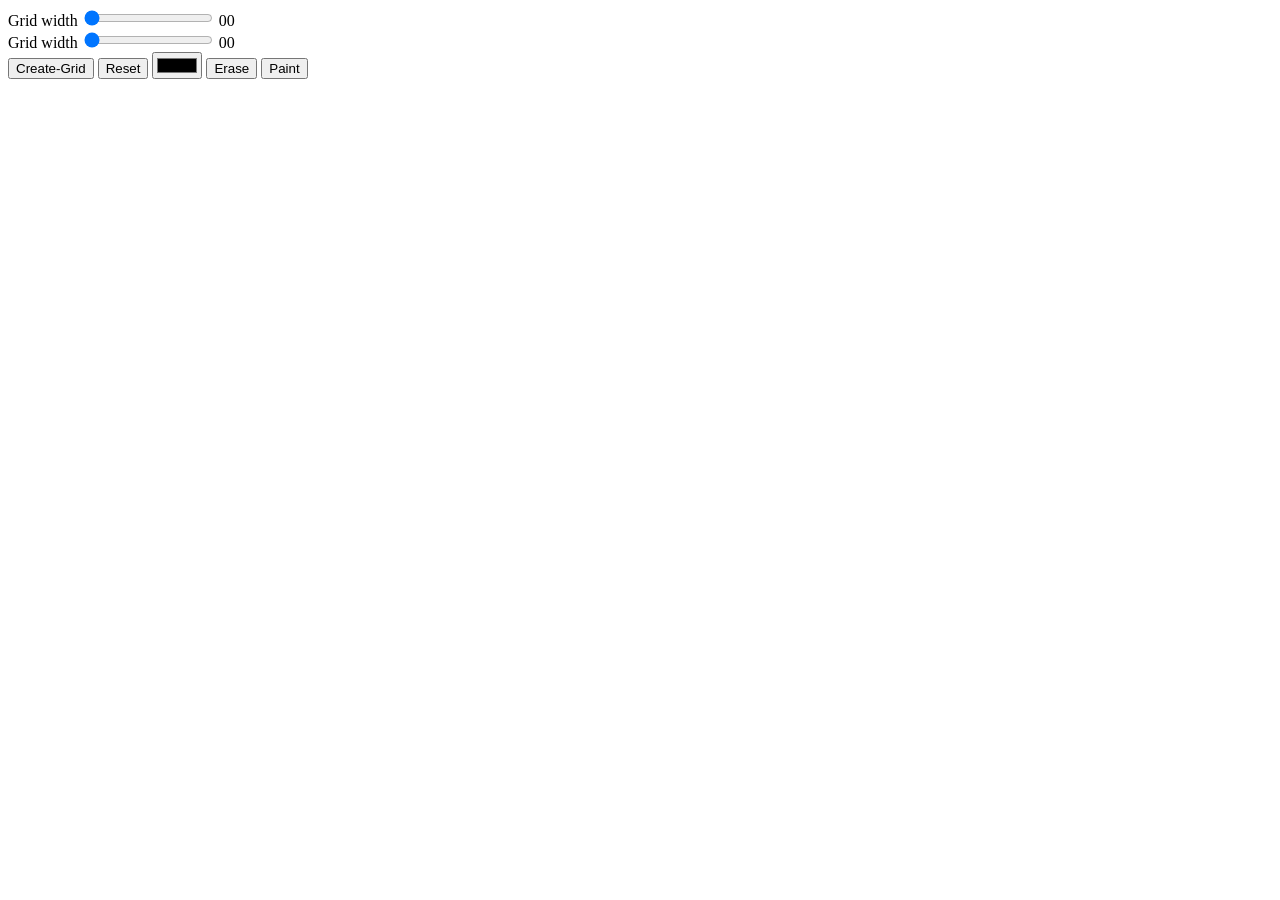
==== Project3/index.html @ d6092094 "Added Html file in the Big-Project" ====
<!DOCTYPE html>
<html lang="en">
<head>
    <meta charset="UTF-8">
    <meta name="viewport" content="width=device-width, initial-scale=1.0">
    <title>Pixelated Generator</title>
    <link rel="stylesheet" href="style.css">
</head>
<body>
    <div class="wrapper">
        <div class="options">
            <div class="opt-wrapper">
                <div class="slider">
                    <label for="width-range">Grid width</label>
                    <input type="range" id="width-range" min="1" max="1">
                    <span class="width">00</span>
                </div>
                <div class="slider">
                    <label for="height-range">Grid width</label>
                    <input type="range" id="height-range" min="1" max="1">
                    <span class="height">00</span>
                </div>
            </div>
            
            <div class="opt-wrapper">
                <button id="Submit-Grid-btn">Create-Grid</button>
                <button id="Reset-btn">Reset</button>
                <input type="color" id="color-input">
                <button id="Erase-btn">Erase</button>
                <button id="Paint-btn">Paint</button>
            </div>
        </div>
        
    </div>
    <script src="index.js"></script>
</body>
</html>
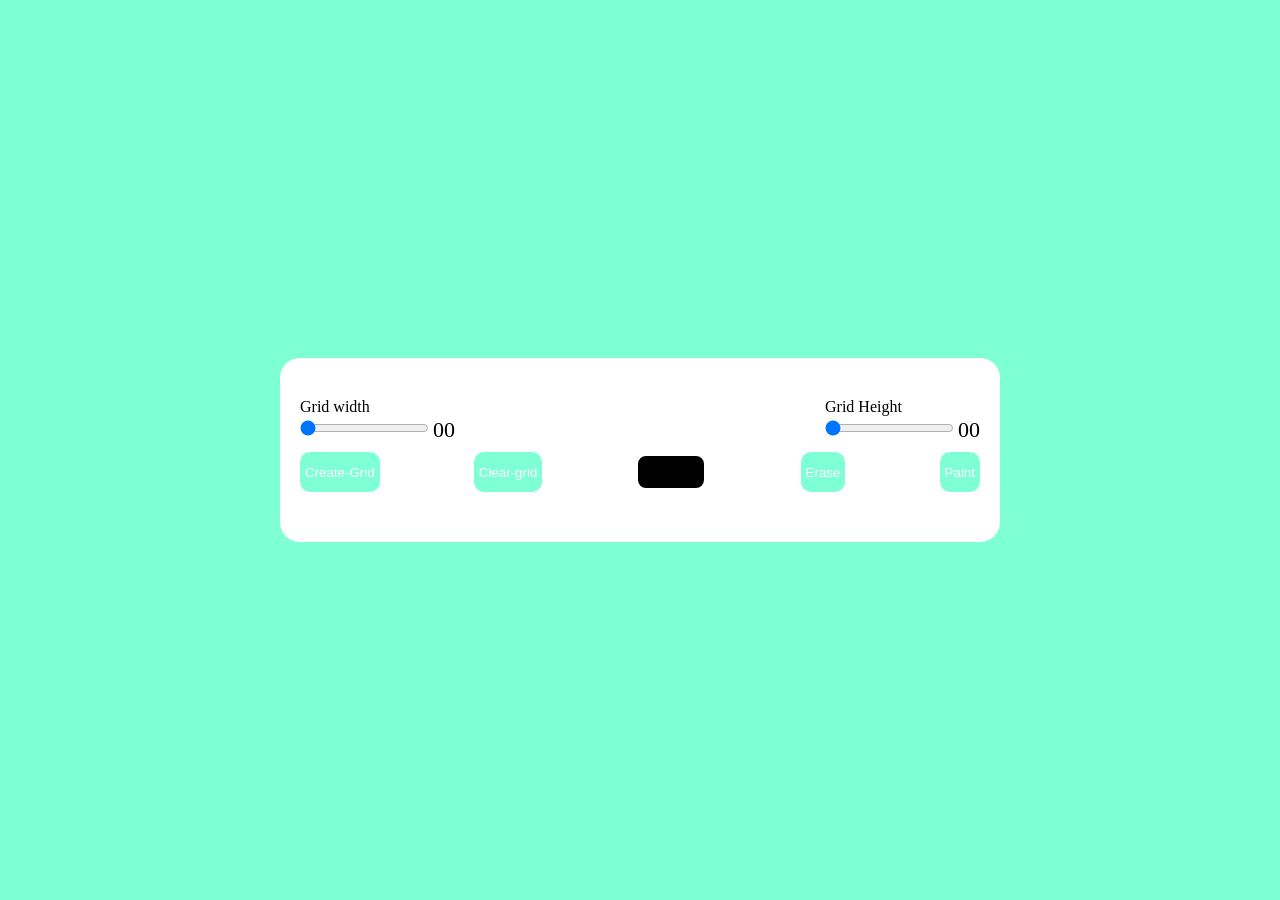
==== commit 7781f20f: "Added the index file in javascript to the project" ====
--- a/Project3/index.html
+++ b/Project3/index.html
@@ -12,25 +12,28 @@
             <div class="opt-wrapper">
                 <div class="slider">
                     <label for="width-range">Grid width</label>
-                    <input type="range" id="width-range" min="1" max="1">
-                    <span class="width">00</span>
+                    <input type="range" id="width-range" min="1" max="35">
+                    <span id="width-value">00</span>
                 </div>
                 <div class="slider">
-                    <label for="height-range">Grid width</label>
-                    <input type="range" id="height-range" min="1" max="1">
-                    <span class="height">00</span>
+                    <label for="height-range">Grid Height</label>
+                    <input type="range" id="height-range" min="1" max="35">
+                    <span id="height-value">00</span>
                 </div>
             </div>
             
             <div class="opt-wrapper">
                 <button id="Submit-Grid-btn">Create-Grid</button>
-                <button id="Reset-btn">Reset</button>
+                <button id="clear-grid">Clear-grid</button>
                 <input type="color" id="color-input">
-                <button id="Erase-btn">Erase</button>
-                <button id="Paint-btn">Paint</button>
+                <button id="erase-btn">Erase</button>
+                <button id="paint-btn">Paint</button>
             </div>
         </div>
         
+        <div class="container">
+    
+        </div>
     </div>
     <script src="index.js"></script>
 </body>
--- a/Project3/style.css
+++ b/Project3/style.css
@@ -0,0 +1,78 @@
+*{
+    padding : 0px;
+    margin: 0px;
+    box-sizing: border-box;
+}
+
+body{
+    background-color: aquamarine;
+}
+
+.wrapper{
+    background-color: white;
+    width: 80vmin;
+    position : absolute;
+    transform : translate(-50%,-50%);
+    top : 50%;
+    left: 50%;
+    padding: 40px 20px;
+    border-radius: 20px;
+}
+
+label{
+    display: block;
+}
+
+span{
+    position : relative;
+    font-size: 22px;
+    bottom: -1px;
+
+}
+
+.opt-wrapper{
+    display:flex;
+    justify-content: space-between;
+    margin-bottom: 10px;
+    gap:10px;
+}
+button{
+    background-color: aquamarine;
+    border: none;
+    border-radius: 10px;
+    padding: 5px;
+    color: white;
+}
+
+input[type="color"]{
+    -webkit-appearance: none;
+    -moz-appearance: none;
+    appearance: none;
+    background-color: transparent;
+    width: 70px;
+    height: 40px;
+    border: none;
+    cursor: pointer;
+}
+
+input[type="color"]::-webkit-color-swatch{
+    border-radius: 8px;
+    border:4px solid #000;
+}
+
+.gridCol{
+    height: 1em;
+    width: 1em;
+    border: 2px solid #ddd;
+}
+.gridRow{
+    display: flex;
+}
+
+@media only screen and (max-width: 768px){
+    .girdCol{
+        height: 0.8em;
+        width: 0.8em;
+    }
+}
+
